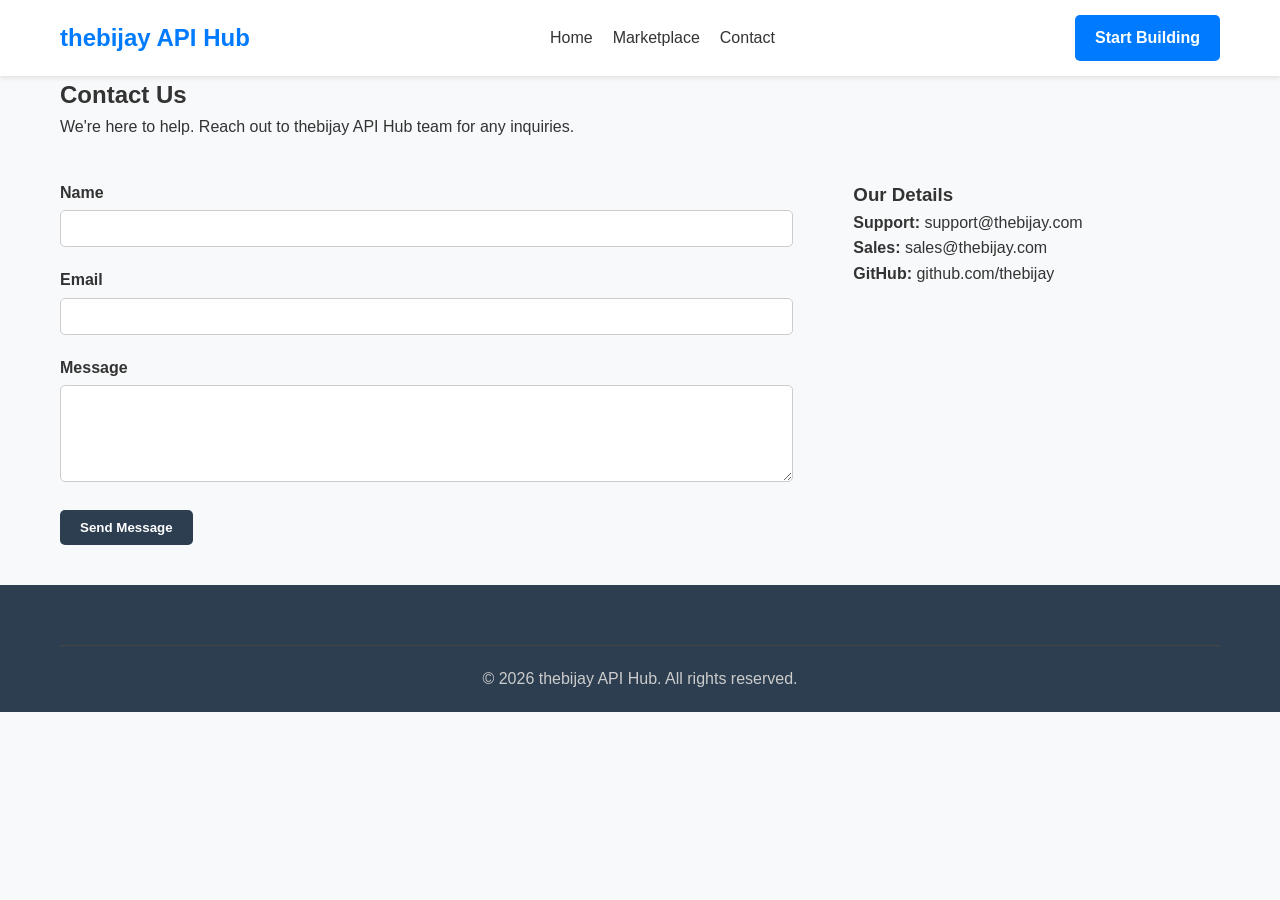
==== contact.html @ 3344d34d "Organize repository structure and implement API marketplace web interface. - Extracted and moved fil" ====
<!DOCTYPE html>
<html lang="en">
<head>
    <meta charset="UTF-8">
    <meta name="viewport" content="width=device-width, initial-scale=1.0">
    <title>Contact Us | thebijay API Hub</title>
    <link rel="stylesheet" href="style.css">
</head>
<body>
    <header>
        <nav class="container">
            <div class="logo">thebijay API Hub</div>
            <ul class="nav-links">
                <li><a href="index.html">Home</a></li>
                <li><a href="apis.html">Marketplace</a></li>
                <li><a href="contact.html">Contact</a></li>
            </ul>
            <a href="apis.html" class="btn btn-primary">Start Building</a>
        </nav>
    </header>

    <main class="container">
        <section class="contact">
            <h1>Contact Us</h1>
            <p>We're here to help. Reach out to thebijay API Hub team for any inquiries.</p>
            <div class="contact-container">
                <div class="contact-form">
                    <form onsubmit="event.preventDefault(); alert('Message sent successfully!'); this.reset();">
                        <div class="form-group">
                            <label for="name">Name</label>
                            <input type="text" id="name" required>
                        </div>
                        <div class="form-group">
                            <label for="email">Email</label>
                            <input type="email" id="email" required>
                        </div>
                        <div class="form-group">
                            <label for="message">Message</label>
                            <textarea id="message" rows="5" required></textarea>
                        </div>
                        <button type="submit" class="btn btn-secondary">Send Message</button>
                    </form>
                </div>
                <div class="contact-info">
                    <h3>Our Details</h3>
                    <p><strong>Support:</strong> support@thebijay.com</p>
                    <p><strong>Sales:</strong> sales@thebijay.com</p>
                    <p><strong>GitHub:</strong> github.com/thebijay</p>
                </div>
            </div>
        </section>
    </main>

    <footer>
        <div class="container">
            <div class="footer-bottom">
                &copy; 2026 thebijay API Hub. All rights reserved.
            </div>
        </div>
    </footer>
</body>
</html>
---- style.css ----
:root {
    --primary: #007bff;
    --secondary: #2c3e50;
    --background: #f8f9fa;
    --text: #333;
    --text-muted: #666;
    --card-bg: #fff;
    --container-max: 1200px;
}

* {
    box-sizing: border-box;
    margin: 0;
    padding: 0;
}

body {
    font-family: -apple-system, BlinkMacSystemFont, "Segoe UI", Roboto, Helvetica, Arial, sans-serif;
    line-height: 1.6;
    color: var(--text);
    background-color: var(--background);
}

.container {
    max-width: var(--container-max);
    margin: 0 auto;
    padding: 0 20px;
}

header {
    background: #fff;
    box-shadow: 0 2px 5px rgba(0,0,0,0.1);
    padding: 15px 0;
    position: sticky;
    top: 0;
    z-index: 1000;
}

nav {
    display: flex;
    justify-content: space-between;
    align-items: center;
}

.logo {
    font-size: 1.5rem;
    font-weight: bold;
    color: var(--primary);
}

.nav-links {
    list-style: none;
    display: flex;
    gap: 20px;
}

.nav-links a {
    text-decoration: none;
    color: var(--text);
    font-weight: 500;
}

.nav-links a:hover {
    color: var(--primary);
}

.btn {
    display: inline-block;
    padding: 10px 20px;
    border-radius: 5px;
    text-decoration: none;
    font-weight: 600;
    cursor: pointer;
    border: none;
    transition: background 0.3s;
}

.btn-primary {
    background-color: var(--primary);
    color: #fff;
}

.btn-primary:hover {
    background-color: #0056b3;
}

.btn-secondary {
    background-color: var(--secondary);
    color: #fff;
}

.btn-secondary:hover {
    background-color: #1a252f;
}

.btn-outline {
    border: 2px solid var(--primary);
    color: var(--primary);
}

.btn-outline:hover {
    background-color: var(--primary);
    color: #fff;
}

/* Hero Section */
.hero {
    background: linear-gradient(135deg, #007bff 0%, #00d4ff 100%);
    color: #fff;
    padding: 80px 0;
    text-align: center;
}

.hero h1 {
    font-size: 3rem;
    margin-bottom: 20px;
}

.hero p {
    font-size: 1.25rem;
    margin-bottom: 40px;
}

.hero-search {
    max-width: 600px;
    margin: 0 auto;
    display: flex;
    gap: 10px;
}

.hero-search input {
    flex-grow: 1;
    padding: 15px;
    border-radius: 5px;
    border: none;
    font-size: 1rem;
}

/* Stats Section */
.stats {
    display: flex;
    justify-content: space-around;
    padding: 60px 0;
    text-align: center;
}

.stat-item {
    display: flex;
    flex-direction: column;
}

.stat-number {
    font-size: 2.5rem;
    font-weight: bold;
    color: var(--primary);
}

.stat-label {
    color: var(--text-muted);
    font-weight: 500;
}

/* API Grid */
.api-grid {
    display: grid;
    grid-template-columns: repeat(auto-fill, minmax(300px, 1fr));
    gap: 20px;
    margin-bottom: 40px;
}

.api-card {
    background: var(--card-bg);
    padding: 25px;
    border-radius: 10px;
    box-shadow: 0 4px 6px rgba(0,0,0,0.1);
    transition: transform 0.3s, box-shadow 0.3s;
    display: flex;
    flex-direction: column;
    justify-content: space-between;
}

.api-card:hover {
    transform: translateY(-5px);
    box-shadow: 0 10px 15px rgba(0,0,0,0.1);
}

.api-icon {
    font-size: 2rem;
    margin-bottom: 15px;
}

.api-card h3 {
    margin-bottom: 10px;
    color: var(--secondary);
}

.api-category {
    font-size: 0.8rem;
    text-transform: uppercase;
    color: var(--primary);
    font-weight: bold;
    margin-bottom: 10px;
}

.api-card p {
    color: var(--text-muted);
    margin-bottom: 20px;
}

.api-meta {
    display: flex;
    justify-content: space-between;
    font-size: 0.85rem;
    color: var(--text-muted);
    border-top: 1px solid #eee;
    padding-top: 15px;
}

/* Use Cases */
.use-case-grid {
    display: grid;
    grid-template-columns: repeat(3, 1fr);
    gap: 30px;
    padding: 60px 0;
}

.use-case-card {
    background: #fff;
    padding: 30px;
    border-radius: 10px;
    text-align: center;
}

.use-case-card .icon {
    font-size: 3rem;
    margin-bottom: 20px;
}

/* Marketplace Layout */
.marketplace-hero {
    padding: 40px 0;
    text-align: center;
}

.marketplace-content {
    display: flex;
    gap: 40px;
    margin-bottom: 60px;
}

.sidebar {
    width: 250px;
    flex-shrink: 0;
}

.sidebar h3 {
    margin-bottom: 20px;
}

.sidebar ul {
    list-style: none;
}

.sidebar li {
    margin-bottom: 10px;
}

.sidebar a {
    text-decoration: none;
    color: var(--text);
    padding: 8px 12px;
    display: block;
    border-radius: 5px;
}

.sidebar a.active, .sidebar a:hover {
    background-color: var(--primary);
    color: #fff;
}

.search-bar {
    max-width: 800px;
    margin: 20px auto;
    display: flex;
    gap: 10px;
}

.search-bar input {
    flex-grow: 1;
    padding: 12px;
    border: 1px solid #ccc;
    border-radius: 5px;
}

/* Contact Page */
.contact-container {
    display: flex;
    gap: 60px;
    padding: 40px 0;
}

.contact-form {
    flex: 2;
}

.contact-info {
    flex: 1;
}

.form-group {
    margin-bottom: 20px;
}

.form-group label {
    display: block;
    margin-bottom: 5px;
    font-weight: 600;
}

.form-group input, .form-group textarea {
    width: 100%;
    padding: 10px;
    border: 1px solid #ccc;
    border-radius: 5px;
}

/* Footer */
footer {
    background: var(--secondary);
    color: #fff;
    padding: 60px 0 20px;
}

.footer-content {
    display: flex;
    justify-content: space-between;
    margin-bottom: 40px;
}

.footer-logo {
    font-size: 1.5rem;
    font-weight: bold;
}

.footer-links {
    display: flex;
    gap: 60px;
}

.footer-links h4 {
    margin-bottom: 20px;
}

.footer-links ul {
    list-style: none;
}

.footer-links a {
    color: #ccc;
    text-decoration: none;
}

.footer-links a:hover {
    color: #fff;
}

.footer-bottom {
    text-align: center;
    border-top: 1px solid #444;
    padding-top: 20px;
    color: #ccc;
}

.text-center {
    text-align: center;
}

/* Mobile Responsiveness */
@media (max-width: 768px) {
    .nav-links {
        display: none;
    }
    .hero h1 {
        font-size: 2rem;
    }
    .use-case-grid {
        grid-template-columns: 1fr;
    }
    .marketplace-content {
        flex-direction: column;
    }
    .sidebar {
        width: 100%;
    }
    .contact-container {
        flex-direction: column;
    }
}
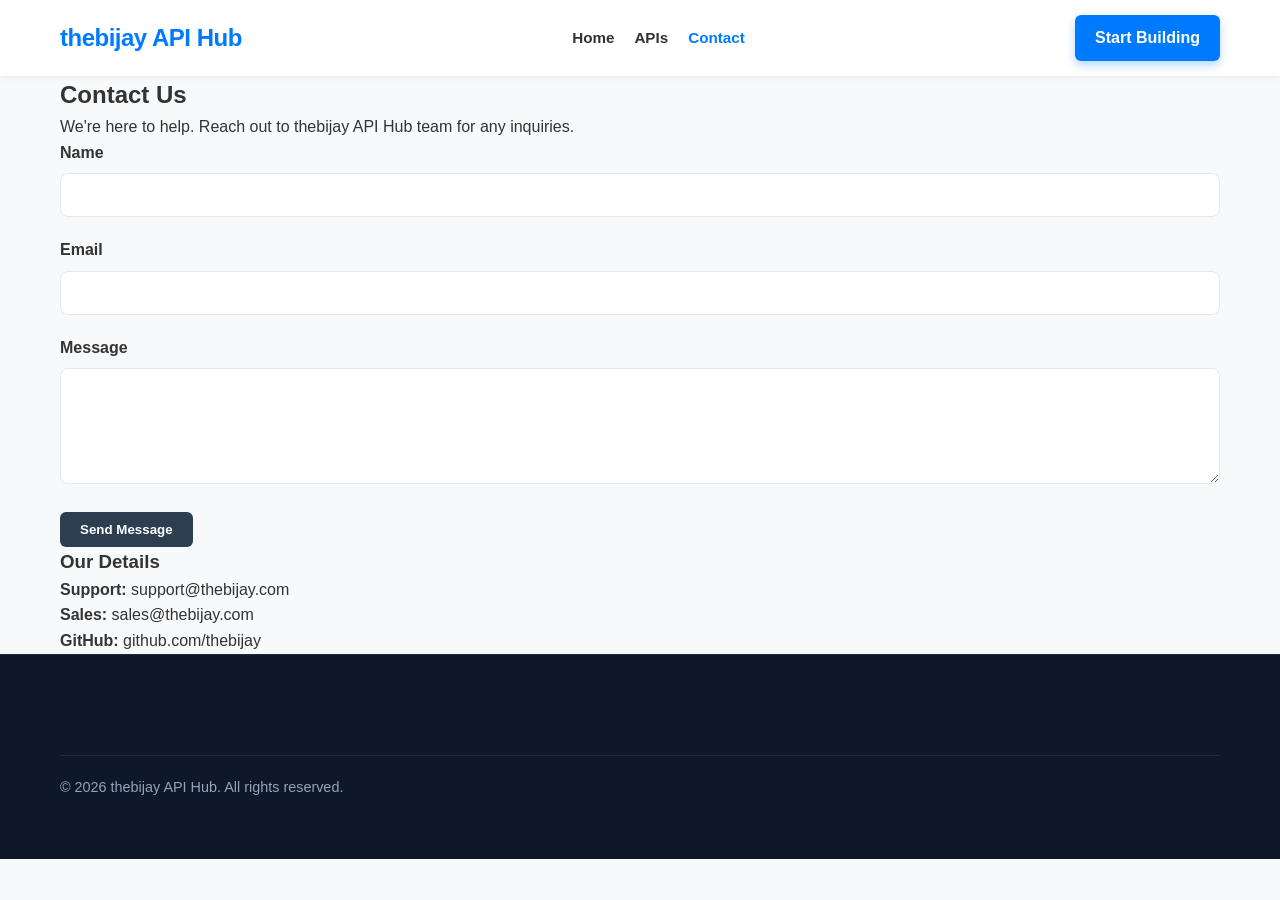
==== commit 81e07661: "feat: reorganize repo and implement thebijay API Hub platform - Extracted public-apis-master.zip and" ====
--- a/contact.html
+++ b/contact.html
@@ -9,13 +9,13 @@
 <body>
     <header>
         <nav class="container">
-            <div class="logo">thebijay API Hub</div>
+            <div class="logo"><a href="index.html">thebijay API Hub</a></div>
             <ul class="nav-links">
                 <li><a href="index.html">Home</a></li>
-                <li><a href="apis.html">Marketplace</a></li>
-                <li><a href="contact.html">Contact</a></li>
+                <li><a href="marketplace.html">APIs</a></li>
+                <li><a href="contact.html" class="active">Contact</a></li>
             </ul>
-            <a href="apis.html" class="btn btn-primary">Start Building</a>
+            <a href="marketplace.html" class="btn btn-primary">Start Building</a>
         </nav>
     </header>
 
--- a/style.css
+++ b/style.css
@@ -1,3 +1,4 @@
+/* (Existing styles from style.css) */
 :root {
     --primary: #007bff;
     --secondary: #2c3e50;
@@ -6,393 +7,94 @@
     --text-muted: #666;
     --card-bg: #fff;
     --container-max: 1200px;
+    --shadow: 0 4px 6px rgba(0,0,0,0.05);
+    --shadow-hover: 0 15px 30px rgba(0,0,0,0.1);
+    --border: #e2e8f0;
 }
 
-* {
-    box-sizing: border-box;
-    margin: 0;
-    padding: 0;
+* { box-sizing: border-box; margin: 0; padding: 0; }
+body { font-family: -apple-system, BlinkMacSystemFont, "Segoe UI", Roboto, Helvetica, Arial, sans-serif; line-height: 1.6; color: var(--text); background-color: var(--background); }
+.container { max-width: var(--container-max); margin: 0 auto; padding: 0 20px; }
+.text-center { text-align: center; }
+.text-left { text-align: left; }
+
+header { background: #fff; box-shadow: 0 2px 5px rgba(0,0,0,0.05); padding: 15px 0; position: sticky; top: 0; z-index: 1000; }
+nav { display: flex; justify-content: space-between; align-items: center; gap: 20px; }
+.logo a { font-size: 1.5rem; font-weight: 800; color: var(--primary); text-decoration: none; letter-spacing: -0.5px; }
+
+.nav-search-container { flex-grow: 1; position: relative; max-width: 400px; }
+.nav-search-icon { position: absolute; left: 12px; top: 50%; transform: translateY(-50%); color: var(--text-muted); pointer-events: none; }
+.nav-search-container input { width: 100%; padding: 10px 10px 10px 35px; border: 1px solid var(--border); border-radius: 20px; background: #f1f5f9; transition: border-color 0.2s; }
+.nav-search-container input:focus { border-color: var(--primary); outline: none; background: #fff; }
+
+.nav-links { list-style: none; display: flex; gap: 20px; }
+.nav-links a { text-decoration: none; color: var(--text); font-weight: 600; font-size: 0.95rem; }
+.nav-links a:hover, .nav-links a.active { color: var(--primary); }
+
+.btn { display: inline-block; padding: 10px 20px; border-radius: 6px; text-decoration: none; font-weight: 700; cursor: pointer; border: none; transition: all 0.2s; }
+.btn-primary { background-color: var(--primary); color: #fff; box-shadow: 0 4px 10px rgba(0,123,255,0.3); }
+.btn-primary:hover { background-color: #0056b3; transform: translateY(-1px); }
+.btn-secondary { background-color: var(--secondary); color: #fff; }
+.btn-outline { border: 1.5px solid var(--primary); color: var(--primary); background: transparent; }
+.btn-outline:hover { background-color: var(--primary); color: #fff; }
+
+.hero { background: linear-gradient(135deg, #0f172a 0%, #1e293b 100%); color: #fff; padding: 120px 0; text-align: center; }
+.hero h1 { font-size: 4rem; margin-bottom: 20px; font-weight: 900; letter-spacing: -2px; }
+.hero p { font-size: 1.5rem; margin-bottom: 40px; opacity: 0.8; }
+
+.section-card { background: #fff; border-radius: 12px; padding: 30px; box-shadow: var(--shadow); margin-bottom: 30px; border: 1px solid #edf2f7; }
+.section-card h2 { font-size: 1.5rem; margin-bottom: 20px; border-bottom: 2px solid #f1f5f9; padding-bottom: 10px; color: var(--secondary); }
+
+.marketplace-header { padding: 40px 0; text-align: center; }
+.marketplace-layout { display: flex; gap: 40px; margin-bottom: 60px; }
+.sidebar { width: 220px; flex-shrink: 0; }
+.filter-group { margin-bottom: 30px; }
+.filter-group h3 { margin-bottom: 15px; font-size: 1rem; color: var(--text-muted); text-transform: uppercase; letter-spacing: 1px; }
+.filter-group ul { list-style: none; }
+.filter-group li { margin-bottom: 10px; }
+.filter-group a { text-decoration: none; color: var(--text); font-size: 0.95rem; font-weight: 500; display: block; padding: 8px 12px; border-radius: 6px; }
+.filter-group a:hover, .filter-group a.active { background: #ebf8ff; color: var(--primary); font-weight: 700; }
+
+.api-grid { display: grid; grid-template-columns: repeat(auto-fill, minmax(280px, 1fr)); gap: 25px; }
+.api-card { background: #fff; padding: 30px; border-radius: 16px; box-shadow: var(--shadow); transition: all 0.3s cubic-bezier(0.4, 0, 0.2, 1); position: relative; border: 1px solid #edf2f7; }
+.api-card:hover { transform: translateY(-10px); box-shadow: var(--shadow-hover); border-color: var(--primary); }
+.api-badge { position: absolute; top: 20px; right: 20px; font-size: 0.7rem; padding: 3px 10px; border-radius: 20px; font-weight: 800; text-transform: uppercase; }
+.badge-free { background: #def7ec; color: #03543f; }
+.badge-paid { background: #fde8e8; color: #9b1c1c; }
+.api-icon { font-size: 3rem; margin-bottom: 20px; display: inline-block; padding: 15px; background: #f8fafc; border-radius: 12px; }
+.api-card h3 { margin-bottom: 10px; font-size: 1.4rem; font-weight: 800; color: #1e293b; }
+.api-category { color: var(--primary); font-size: 0.8rem; font-weight: 800; text-transform: uppercase; margin-bottom: 12px; letter-spacing: 0.5px; }
+.api-card p { color: var(--text-muted); font-size: 0.95rem; margin-bottom: 25px; min-height: 3em; }
+
+.api-details-header { display: flex; gap: 40px; padding: 80px 0; align-items: center; border-bottom: 1px solid var(--border); margin-bottom: 40px; }
+.api-details-icon { font-size: 5rem; width: 140px; height: 140px; display: flex; align-items: center; justify-content: center; background: #fff; border-radius: 24px; box-shadow: var(--shadow); border: 1px solid #edf2f7; }
+.endpoint-block { background: #0f172a; color: #e2e8f0; padding: 18px; border-radius: 10px; font-family: 'Fira Code', monospace; display: flex; gap: 15px; align-items: center; margin-bottom: 20px; box-shadow: inset 0 2px 4px rgba(0,0,0,0.3); }
+.method-badge { padding: 5px 12px; border-radius: 6px; font-weight: 800; font-size: 0.75rem; color: #fff; text-transform: uppercase; }
+.badge-get { background: #2563eb; }
+.badge-post { background: #059669; }
+
+.try-it-form input { background: #f8fafc; border: 1px solid var(--border); transition: all 0.2s; }
+.try-it-form input:focus { border-color: var(--primary); background: #fff; box-shadow: 0 0 0 3px rgba(0,123,255,0.1); outline: none; }
+
+footer { background: #0f172a; color: #94a3b8; padding: 60px 0; border-top: 1px solid #1e293b; }
+footer .logo a { color: #fff; }
+.footer-bottom { margin-top: 40px; padding-top: 20px; border-top: 1px solid #1e293b; font-size: 0.9rem; }
+
+@media (max-width: 992px) {
+    .hero h1 { font-size: 3rem; }
+    .marketplace-layout, .details-grid { grid-template-columns: 1fr; }
+    .sidebar { width: 100%; display: flex; gap: 20px; overflow-x: auto; padding-bottom: 20px; }
+    .sidebar .filter-group { flex-shrink: 0; min-width: 150px; }
 }
 
-body {
-    font-family: -apple-system, BlinkMacSystemFont, "Segoe UI", Roboto, Helvetica, Arial, sans-serif;
-    line-height: 1.6;
-    color: var(--text);
-    background-color: var(--background);
-}
+.form-group { margin-bottom: 20px; text-align: left; }
+.form-group label { display: block; margin-bottom: 8px; font-weight: 600; }
+.form-group input, .form-group textarea { width: 100%; padding: 12px; border: 1px solid var(--border); border-radius: 8px; background: #fff; font-family: inherit; font-size: 1rem; }
+.form-group input:focus, .form-group textarea:focus { border-color: var(--primary); outline: none; box-shadow: 0 0 0 3px rgba(0,123,255,0.1); }
 
-.container {
-    max-width: var(--container-max);
-    margin: 0 auto;
-    padding: 0 20px;
-}
+.params-table { width: 100%; border-collapse: collapse; margin-top: 20px; }
+.params-table th, .params-table td { padding: 15px; border-bottom: 1px solid var(--border); text-align: left; }
+.params-table th { background: #f8fafc; font-weight: 700; color: var(--secondary); }
+.params-table tr:hover { background: #f1f5f9; }
 
-header {
-    background: #fff;
-    box-shadow: 0 2px 5px rgba(0,0,0,0.1);
-    padding: 15px 0;
-    position: sticky;
-    top: 0;
-    z-index: 1000;
-}
-
-nav {
-    display: flex;
-    justify-content: space-between;
-    align-items: center;
-}
-
-.logo {
-    font-size: 1.5rem;
-    font-weight: bold;
-    color: var(--primary);
-}
-
-.nav-links {
-    list-style: none;
-    display: flex;
-    gap: 20px;
-}
-
-.nav-links a {
-    text-decoration: none;
-    color: var(--text);
-    font-weight: 500;
-}
-
-.nav-links a:hover {
-    color: var(--primary);
-}
-
-.btn {
-    display: inline-block;
-    padding: 10px 20px;
-    border-radius: 5px;
-    text-decoration: none;
-    font-weight: 600;
-    cursor: pointer;
-    border: none;
-    transition: background 0.3s;
-}
-
-.btn-primary {
-    background-color: var(--primary);
-    color: #fff;
-}
-
-.btn-primary:hover {
-    background-color: #0056b3;
-}
-
-.btn-secondary {
-    background-color: var(--secondary);
-    color: #fff;
-}
-
-.btn-secondary:hover {
-    background-color: #1a252f;
-}
-
-.btn-outline {
-    border: 2px solid var(--primary);
-    color: var(--primary);
-}
-
-.btn-outline:hover {
-    background-color: var(--primary);
-    color: #fff;
-}
-
-/* Hero Section */
-.hero {
-    background: linear-gradient(135deg, #007bff 0%, #00d4ff 100%);
-    color: #fff;
-    padding: 80px 0;
-    text-align: center;
-}
-
-.hero h1 {
-    font-size: 3rem;
-    margin-bottom: 20px;
-}
-
-.hero p {
-    font-size: 1.25rem;
-    margin-bottom: 40px;
-}
-
-.hero-search {
-    max-width: 600px;
-    margin: 0 auto;
-    display: flex;
-    gap: 10px;
-}
-
-.hero-search input {
-    flex-grow: 1;
-    padding: 15px;
-    border-radius: 5px;
-    border: none;
-    font-size: 1rem;
-}
-
-/* Stats Section */
-.stats {
-    display: flex;
-    justify-content: space-around;
-    padding: 60px 0;
-    text-align: center;
-}
-
-.stat-item {
-    display: flex;
-    flex-direction: column;
-}
-
-.stat-number {
-    font-size: 2.5rem;
-    font-weight: bold;
-    color: var(--primary);
-}
-
-.stat-label {
-    color: var(--text-muted);
-    font-weight: 500;
-}
-
-/* API Grid */
-.api-grid {
-    display: grid;
-    grid-template-columns: repeat(auto-fill, minmax(300px, 1fr));
-    gap: 20px;
-    margin-bottom: 40px;
-}
-
-.api-card {
-    background: var(--card-bg);
-    padding: 25px;
-    border-radius: 10px;
-    box-shadow: 0 4px 6px rgba(0,0,0,0.1);
-    transition: transform 0.3s, box-shadow 0.3s;
-    display: flex;
-    flex-direction: column;
-    justify-content: space-between;
-}
-
-.api-card:hover {
-    transform: translateY(-5px);
-    box-shadow: 0 10px 15px rgba(0,0,0,0.1);
-}
-
-.api-icon {
-    font-size: 2rem;
-    margin-bottom: 15px;
-}
-
-.api-card h3 {
-    margin-bottom: 10px;
-    color: var(--secondary);
-}
-
-.api-category {
-    font-size: 0.8rem;
-    text-transform: uppercase;
-    color: var(--primary);
-    font-weight: bold;
-    margin-bottom: 10px;
-}
-
-.api-card p {
-    color: var(--text-muted);
-    margin-bottom: 20px;
-}
-
-.api-meta {
-    display: flex;
-    justify-content: space-between;
-    font-size: 0.85rem;
-    color: var(--text-muted);
-    border-top: 1px solid #eee;
-    padding-top: 15px;
-}
-
-/* Use Cases */
-.use-case-grid {
-    display: grid;
-    grid-template-columns: repeat(3, 1fr);
-    gap: 30px;
-    padding: 60px 0;
-}
-
-.use-case-card {
-    background: #fff;
-    padding: 30px;
-    border-radius: 10px;
-    text-align: center;
-}
-
-.use-case-card .icon {
-    font-size: 3rem;
-    margin-bottom: 20px;
-}
-
-/* Marketplace Layout */
-.marketplace-hero {
-    padding: 40px 0;
-    text-align: center;
-}
-
-.marketplace-content {
-    display: flex;
-    gap: 40px;
-    margin-bottom: 60px;
-}
-
-.sidebar {
-    width: 250px;
-    flex-shrink: 0;
-}
-
-.sidebar h3 {
-    margin-bottom: 20px;
-}
-
-.sidebar ul {
-    list-style: none;
-}
-
-.sidebar li {
-    margin-bottom: 10px;
-}
-
-.sidebar a {
-    text-decoration: none;
-    color: var(--text);
-    padding: 8px 12px;
-    display: block;
-    border-radius: 5px;
-}
-
-.sidebar a.active, .sidebar a:hover {
-    background-color: var(--primary);
-    color: #fff;
-}
-
-.search-bar {
-    max-width: 800px;
-    margin: 20px auto;
-    display: flex;
-    gap: 10px;
-}
-
-.search-bar input {
-    flex-grow: 1;
-    padding: 12px;
-    border: 1px solid #ccc;
-    border-radius: 5px;
-}
-
-/* Contact Page */
-.contact-container {
-    display: flex;
-    gap: 60px;
-    padding: 40px 0;
-}
-
-.contact-form {
-    flex: 2;
-}
-
-.contact-info {
-    flex: 1;
-}
-
-.form-group {
-    margin-bottom: 20px;
-}
-
-.form-group label {
-    display: block;
-    margin-bottom: 5px;
-    font-weight: 600;
-}
-
-.form-group input, .form-group textarea {
-    width: 100%;
-    padding: 10px;
-    border: 1px solid #ccc;
-    border-radius: 5px;
-}
-
-/* Footer */
-footer {
-    background: var(--secondary);
-    color: #fff;
-    padding: 60px 0 20px;
-}
-
-.footer-content {
-    display: flex;
-    justify-content: space-between;
-    margin-bottom: 40px;
-}
-
-.footer-logo {
-    font-size: 1.5rem;
-    font-weight: bold;
-}
-
-.footer-links {
-    display: flex;
-    gap: 60px;
-}
-
-.footer-links h4 {
-    margin-bottom: 20px;
-}
-
-.footer-links ul {
-    list-style: none;
-}
-
-.footer-links a {
-    color: #ccc;
-    text-decoration: none;
-}
-
-.footer-links a:hover {
-    color: #fff;
-}
-
-.footer-bottom {
-    text-align: center;
-    border-top: 1px solid #444;
-    padding-top: 20px;
-    color: #ccc;
-}
-
-.text-center {
-    text-align: center;
-}
-
-/* Mobile Responsiveness */
-@media (max-width: 768px) {
-    .nav-links {
-        display: none;
-    }
-    .hero h1 {
-        font-size: 2rem;
-    }
-    .use-case-grid {
-        grid-template-columns: 1fr;
-    }
-    .marketplace-content {
-        flex-direction: column;
-    }
-    .sidebar {
-        width: 100%;
-    }
-    .contact-container {
-        flex-direction: column;
-    }
-}
+.response-block { background: #1e293b; color: #38bdf8; padding: 20px; border-radius: 10px; overflow-x: auto; font-family: 'Fira Code', monospace; font-size: 0.9rem; border: 1px solid #334155; }
